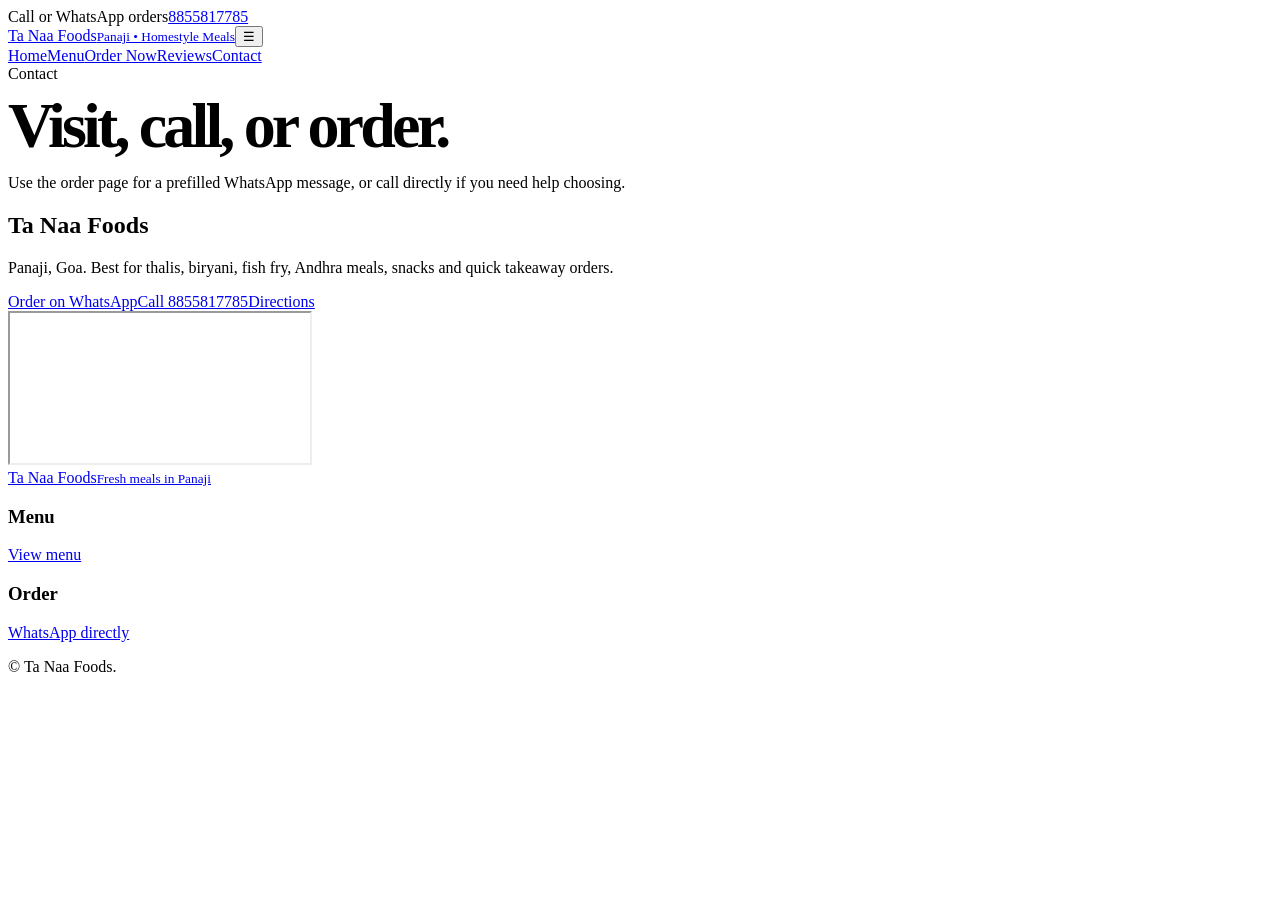
==== contact.html @ 79bd7299 "Add files via upload" ====
<!DOCTYPE html><html lang="en"><head><meta charset="UTF-8"><meta name="viewport" content="width=device-width, initial-scale=1.0"><title>Contact Ta Naa Foods Panaji | WhatsApp Orders & Location</title><meta name="description" content="Contact Ta Naa Foods Panaji for dine-in and takeaway orders. Call or WhatsApp 8855817785 and open directions on Google Maps."><meta name="theme-color" content="#b7e8a3"><link rel="icon" href="assets/img/favicon.svg" type="image/svg+xml"><link rel="preconnect" href="https://fonts.googleapis.com"><link rel="preconnect" href="https://fonts.gstatic.com" crossorigin><link href="https://fonts.googleapis.com/css2?family=Inter:wght@400;600;700;800;900&display=swap" rel="stylesheet"><link rel="stylesheet" href="assets/css/styles.css"></head><body><div class="topbar"><div class="container"><span>Call or WhatsApp orders</span><a href="tel:+918855817785">8855817785</a></div></div><nav class="navbar"><div class="container nav-inner"><a class="brand" href="index.html"><span class="logo-mark"></span><span>Ta Naa Foods<small>Panaji • Homestyle Meals</small></span></a><button class="nav-toggle" aria-label="Open menu">☰</button><div class="nav-links"><a href="index.html">Home</a><a href="menu.html">Menu</a><a href="order.html" class="nav-cta">Order Now</a><a href="reviews.html">Reviews</a><a class="active" href="contact.html">Contact</a></div></div></nav><main><section class="section"><div class="container"><div class="section-head reveal visible"><div><span class="section-kicker">Contact</span><h1 style="font-size:clamp(2.4rem,5vw,4.8rem);line-height:1;letter-spacing:-.06em;margin:.7rem 0">Visit, call, or order.</h1></div><p>Use the order page for a prefilled WhatsApp message, or call directly if you need help choosing.</p></div><div class="location-card reveal visible"><div class="location-info"><h2>Ta Naa Foods</h2><p>Panaji, Goa. Best for thalis, biryani, fish fry, Andhra meals, snacks and quick takeaway orders.</p><div class="hero-actions"><a class="btn primary" href="order.html">Order on WhatsApp</a><a class="btn secondary" href="tel:+918855817785">Call 8855817785</a><a class="btn secondary" href="https://maps.app.goo.gl/woMvUQoTHi4Z85hK6" target="_blank" rel="noopener">Directions</a></div></div><iframe class="map-frame" loading="lazy" referrerpolicy="no-referrer-when-downgrade" src="https://www.google.com/maps?q=Ta%20Naa%20Foods%20Panaji%20Goa&output=embed"></iframe></div></div></section></main><footer class="footer"><div class="container footer-grid"><div><a class="brand" href="index.html"><span class="logo-mark"></span><span>Ta Naa Foods<small>Fresh meals in Panaji</small></span></a></div><div><h3>Menu</h3><p><a href="menu.html">View menu</a></p></div><div><h3>Order</h3><p><a href="https://wa.me/918855817785">WhatsApp directly</a></p></div></div><div class="container footer-bottom">© <span data-year></span> Ta Naa Foods.</div></footer><script src="assets/js/main.js"></script></body></html>
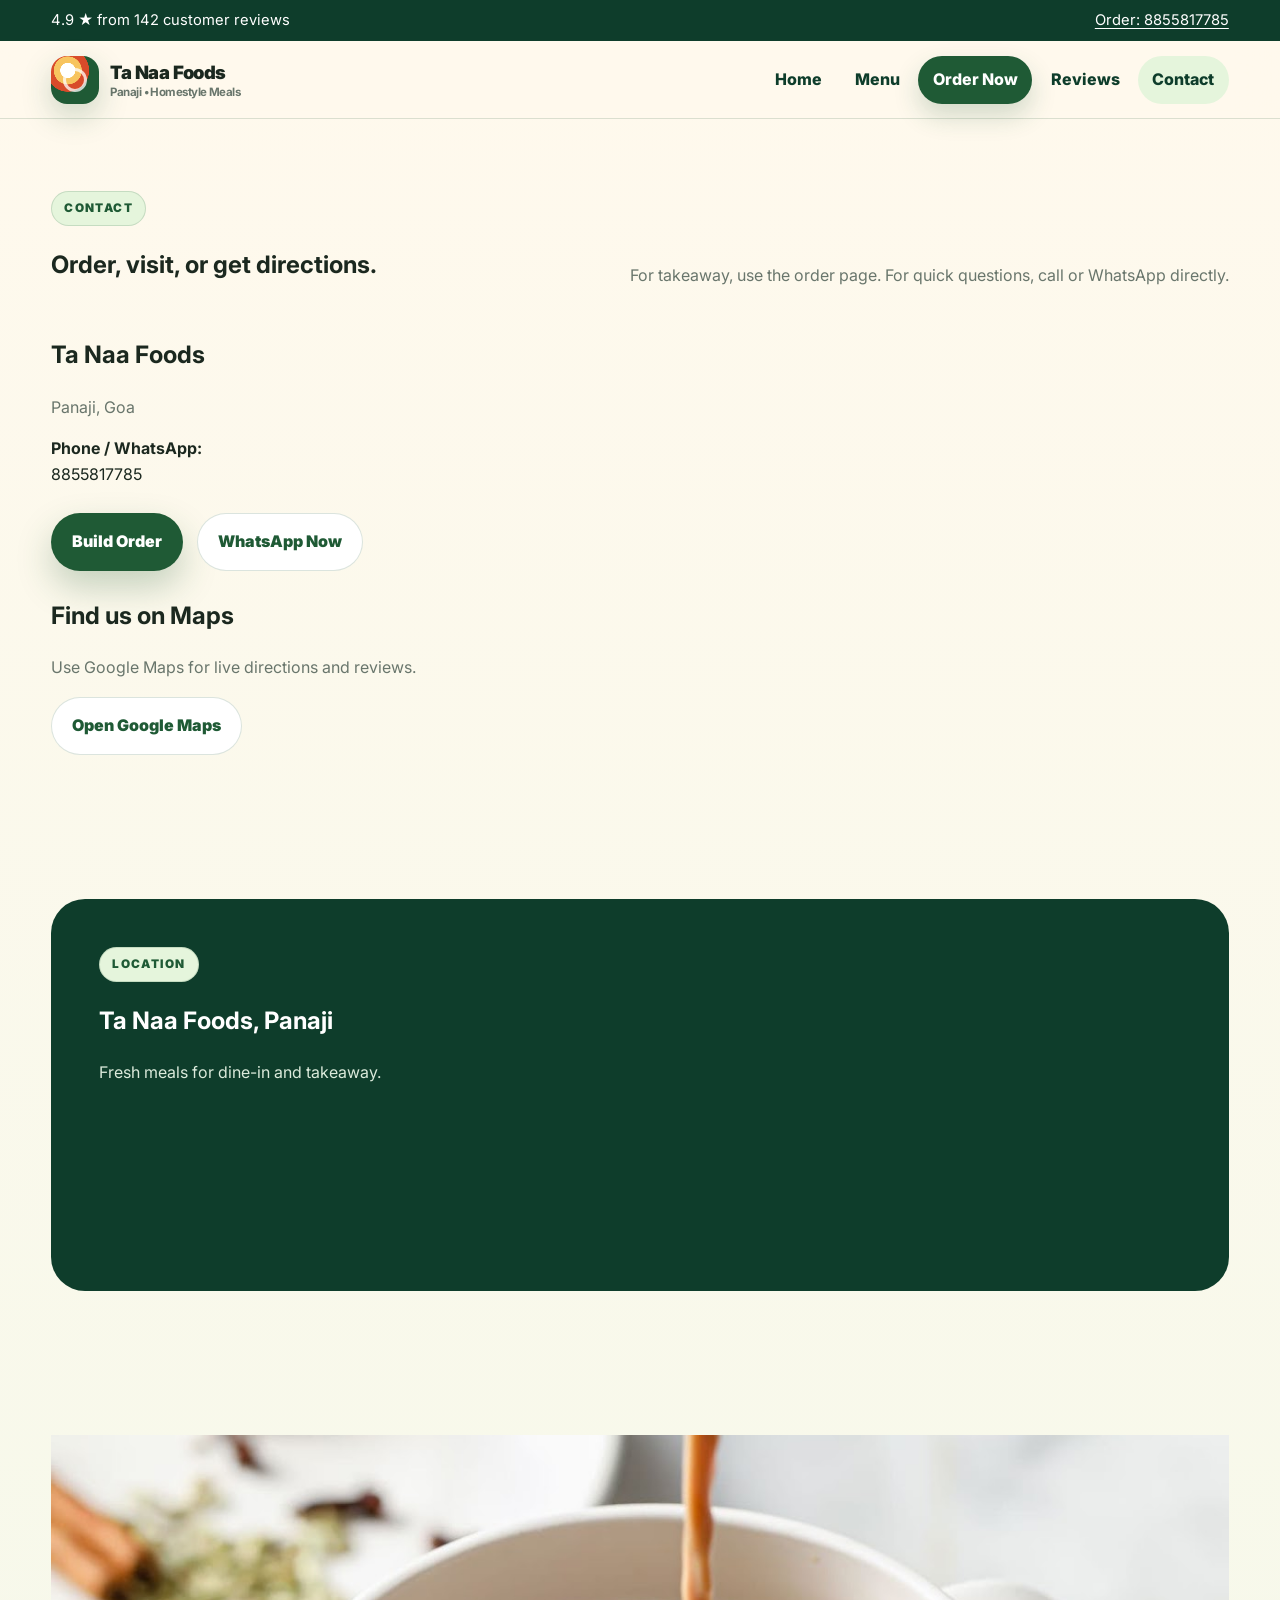
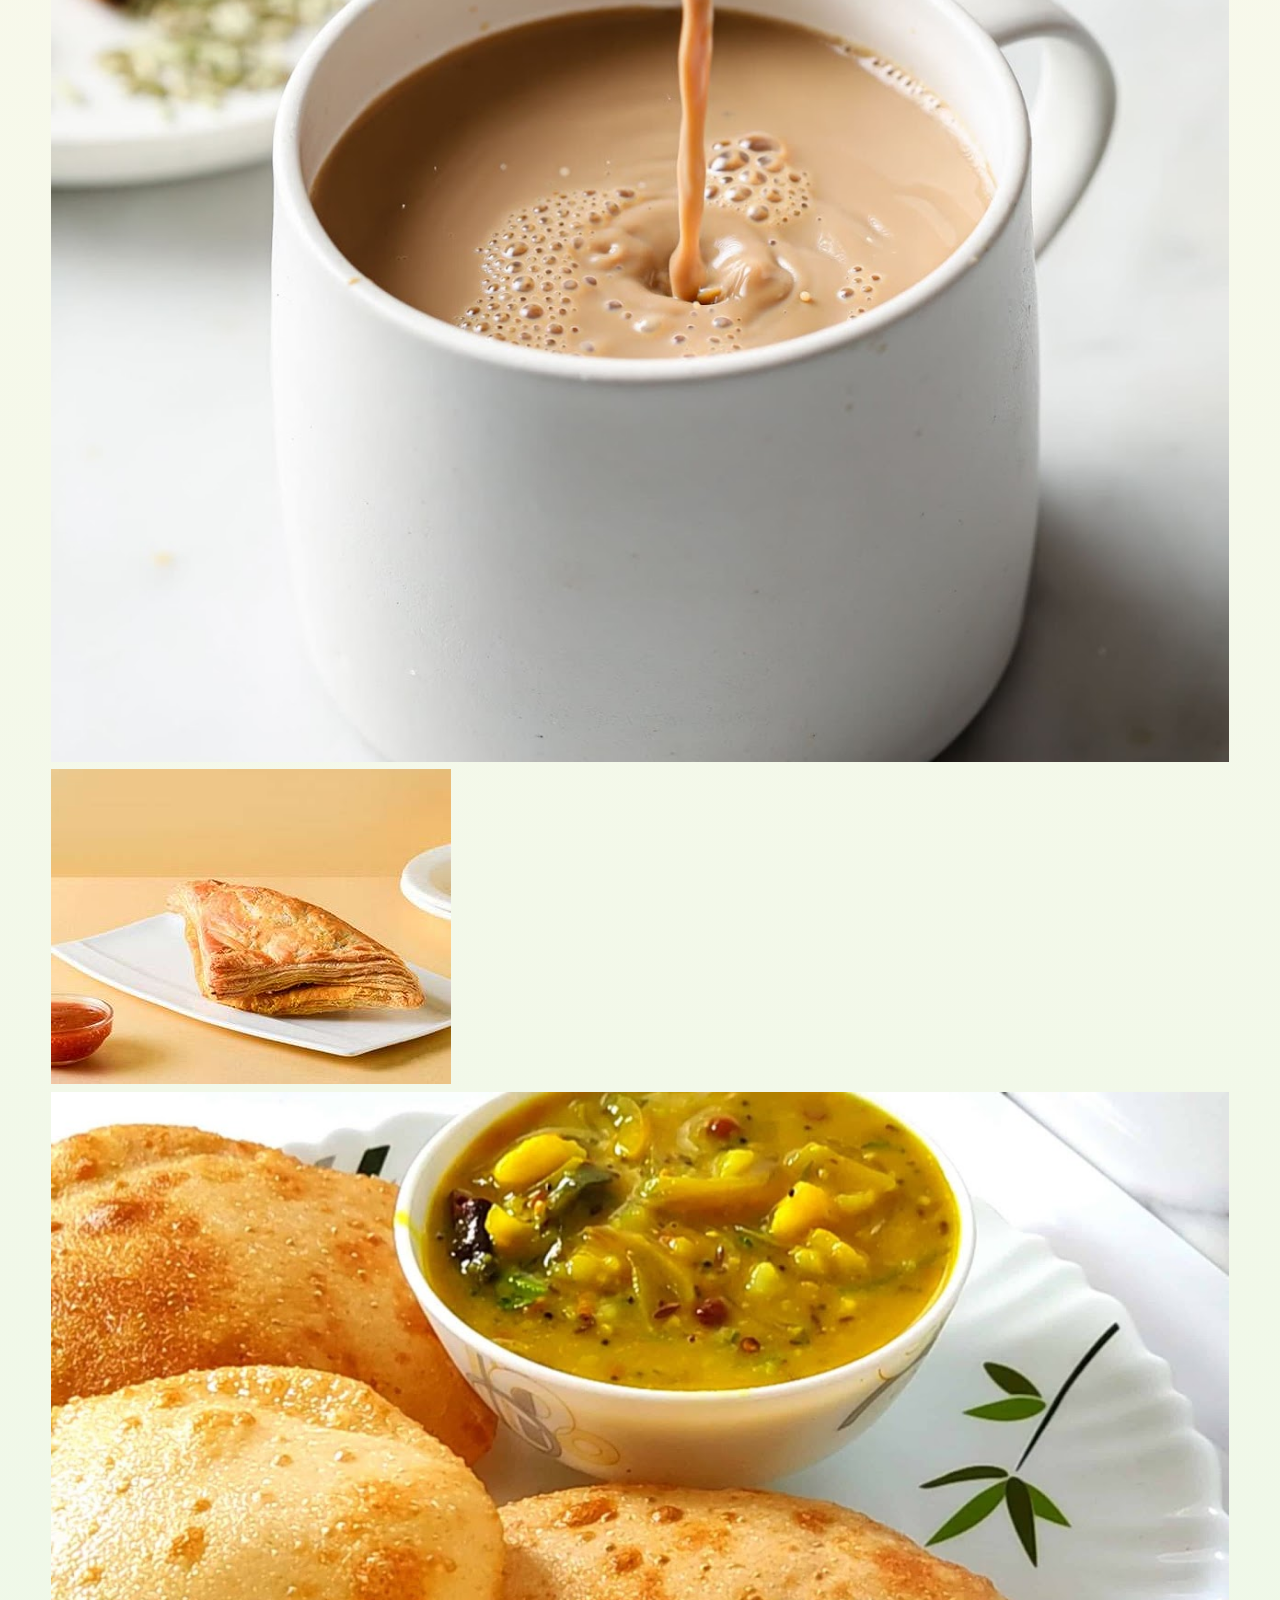
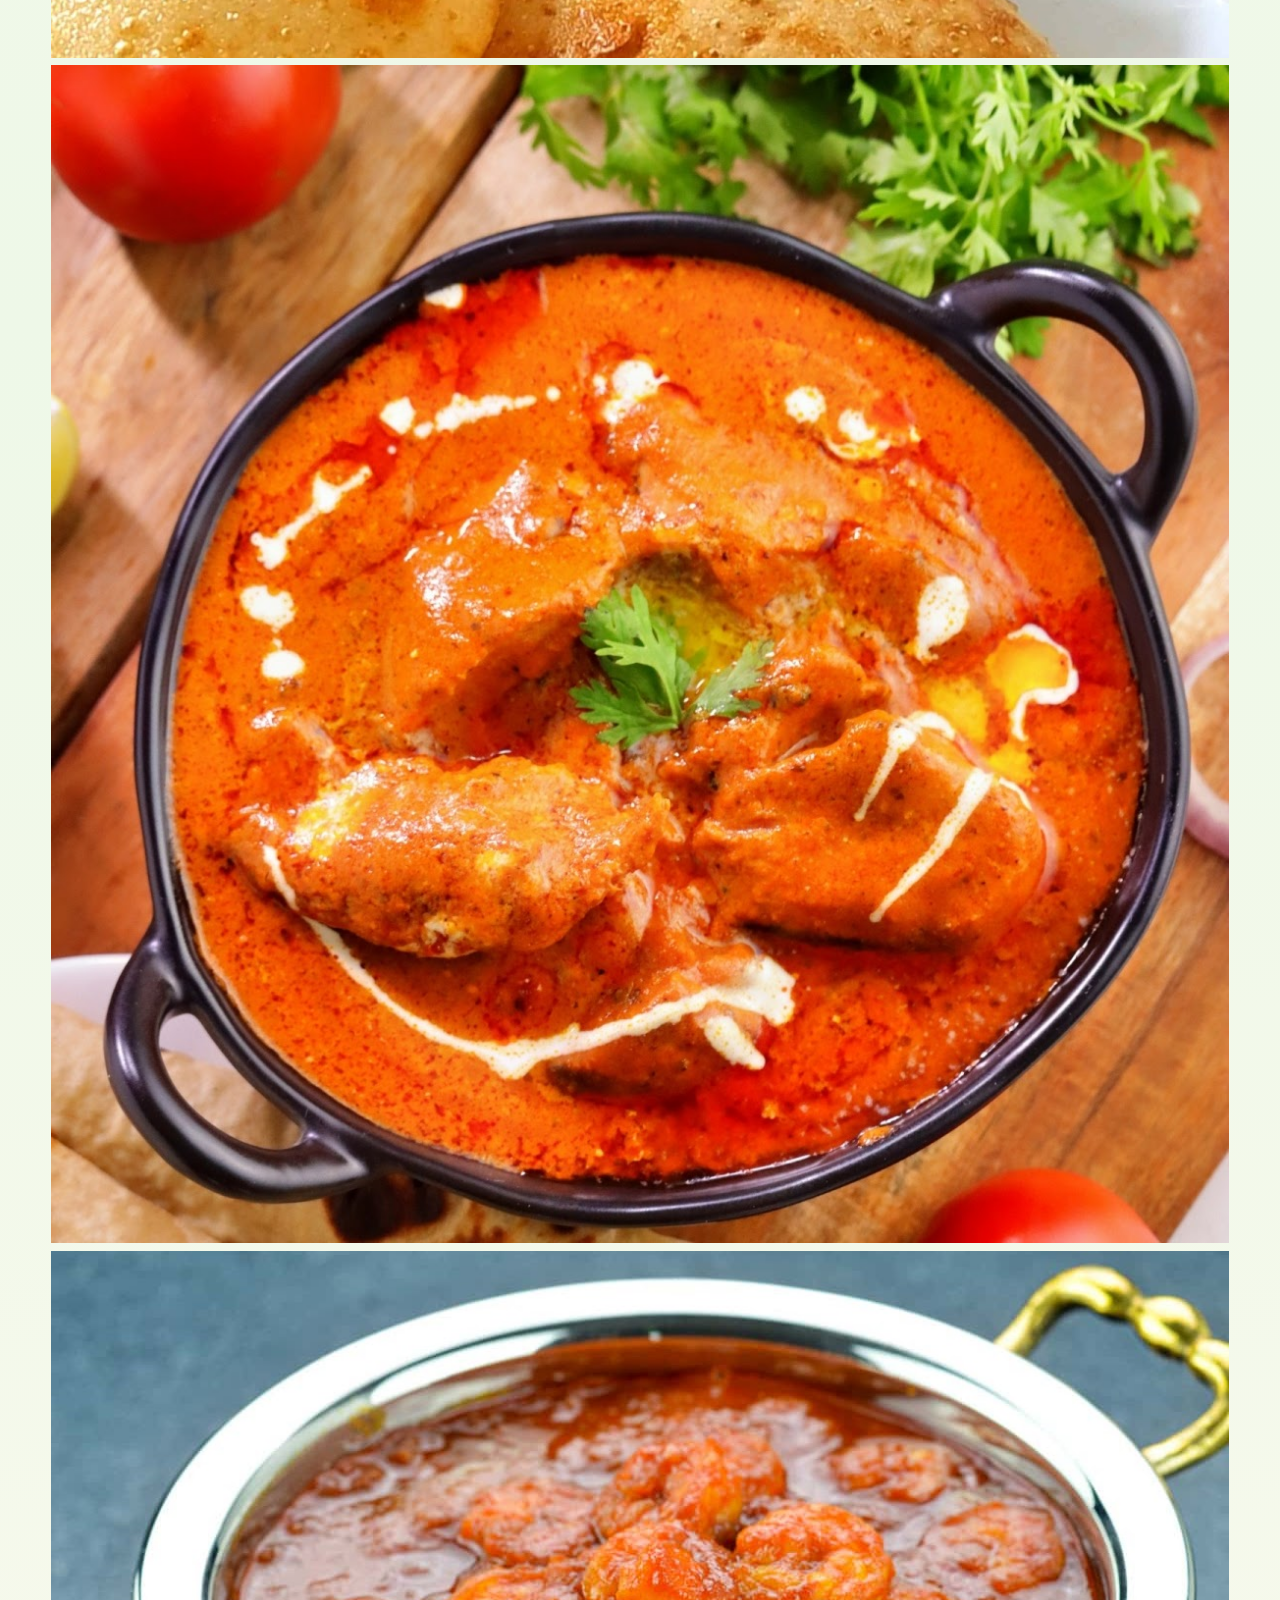
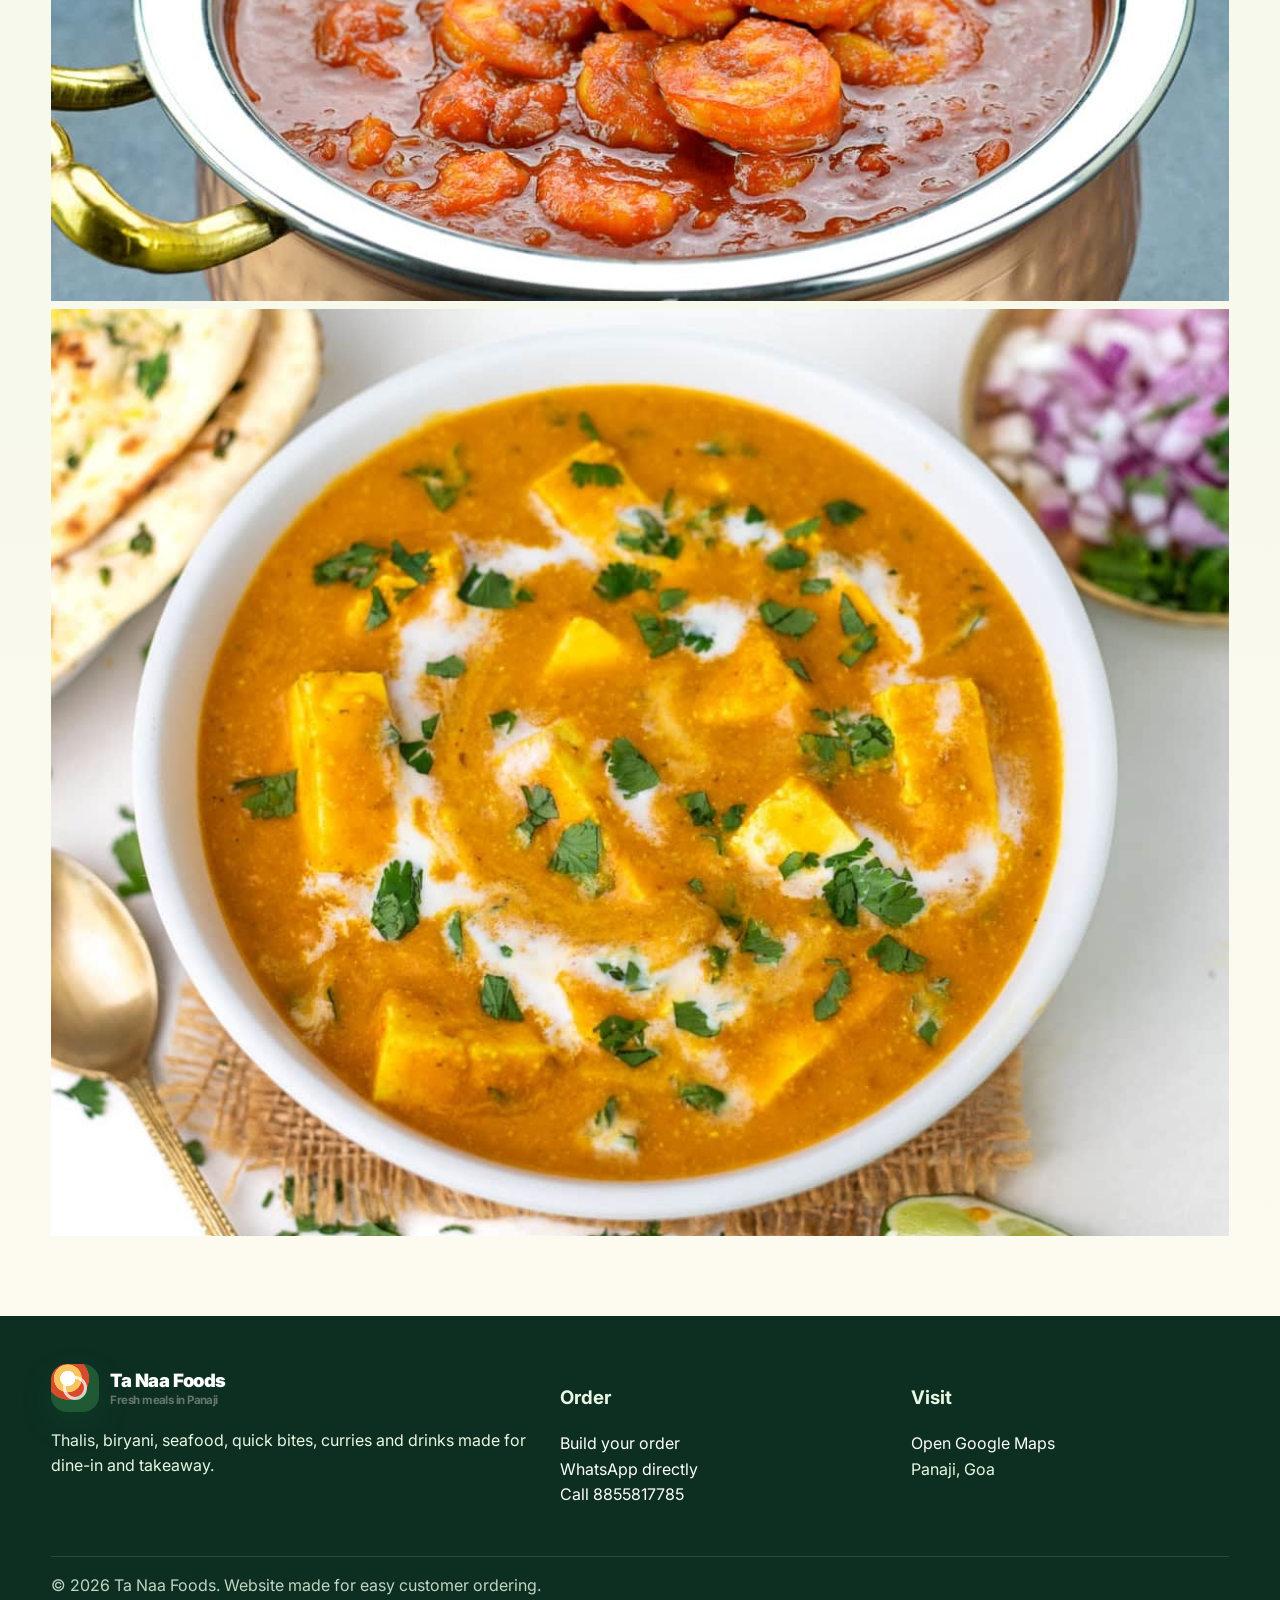
==== commit fd86d276: "Add files via upload" ====
--- a/contact.html
+++ b/contact.html
@@ -1 +1,2 @@
-<!DOCTYPE html><html lang="en"><head><meta charset="UTF-8"><meta name="viewport" content="width=device-width, initial-scale=1.0"><title>Contact Ta Naa Foods Panaji | WhatsApp Orders & Location</title><meta name="description" content="Contact Ta Naa Foods Panaji for dine-in and takeaway orders. Call or WhatsApp 8855817785 and open directions on Google Maps."><meta name="theme-color" content="#b7e8a3"><link rel="icon" href="assets/img/favicon.svg" type="image/svg+xml"><link rel="preconnect" href="https://fonts.googleapis.com"><link rel="preconnect" href="https://fonts.gstatic.com" crossorigin><link href="https://fonts.googleapis.com/css2?family=Inter:wght@400;600;700;800;900&display=swap" rel="stylesheet"><link rel="stylesheet" href="assets/css/styles.css"></head><body><div class="topbar"><div class="container"><span>Call or WhatsApp orders</span><a href="tel:+918855817785">8855817785</a></div></div><nav class="navbar"><div class="container nav-inner"><a class="brand" href="index.html"><span class="logo-mark"></span><span>Ta Naa Foods<small>Panaji • Homestyle Meals</small></span></a><button class="nav-toggle" aria-label="Open menu">☰</button><div class="nav-links"><a href="index.html">Home</a><a href="menu.html">Menu</a><a href="order.html" class="nav-cta">Order Now</a><a href="reviews.html">Reviews</a><a class="active" href="contact.html">Contact</a></div></div></nav><main><section class="section"><div class="container"><div class="section-head reveal visible"><div><span class="section-kicker">Contact</span><h1 style="font-size:clamp(2.4rem,5vw,4.8rem);line-height:1;letter-spacing:-.06em;margin:.7rem 0">Visit, call, or order.</h1></div><p>Use the order page for a prefilled WhatsApp message, or call directly if you need help choosing.</p></div><div class="location-card reveal visible"><div class="location-info"><h2>Ta Naa Foods</h2><p>Panaji, Goa. Best for thalis, biryani, fish fry, Andhra meals, snacks and quick takeaway orders.</p><div class="hero-actions"><a class="btn primary" href="order.html">Order on WhatsApp</a><a class="btn secondary" href="tel:+918855817785">Call 8855817785</a><a class="btn secondary" href="https://maps.app.goo.gl/woMvUQoTHi4Z85hK6" target="_blank" rel="noopener">Directions</a></div></div><iframe class="map-frame" loading="lazy" referrerpolicy="no-referrer-when-downgrade" src="https://www.google.com/maps?q=Ta%20Naa%20Foods%20Panaji%20Goa&output=embed"></iframe></div></div></section></main><footer class="footer"><div class="container footer-grid"><div><a class="brand" href="index.html"><span class="logo-mark"></span><span>Ta Naa Foods<small>Fresh meals in Panaji</small></span></a></div><div><h3>Menu</h3><p><a href="menu.html">View menu</a></p></div><div><h3>Order</h3><p><a href="https://wa.me/918855817785">WhatsApp directly</a></p></div></div><div class="container footer-bottom">© <span data-year></span> Ta Naa Foods.</div></footer><script src="assets/js/main.js"></script></body></html>
+<!DOCTYPE html><html lang="en"><head><meta charset="UTF-8"><meta name="viewport" content="width=device-width, initial-scale=1.0"><meta name="theme-color" content="#b9e7a4"><link rel="icon" href="assets/img/favicon.svg" type="image/svg+xml"><link rel="preconnect" href="https://fonts.googleapis.com"><link rel="preconnect" href="https://fonts.gstatic.com" crossorigin><link href="https://fonts.googleapis.com/css2?family=Inter:wght@400;600;700;800;900&display=swap" rel="stylesheet"><link rel="stylesheet" href="assets/css/styles.css"><title>Contact Ta Naa Foods Panaji | WhatsApp Orders & Directions</title><meta name="description" content="Contact Ta Naa Foods Panaji for dine-in and takeaway orders. Call or WhatsApp 8855817785 and get directions on Google Maps."></head><body><div class="topbar"><div class="container"><span>4.9 ★ from 142 customer reviews</span><a href="tel:+918855817785">Order: 8855817785</a></div></div>
+<nav class="navbar"><div class="container nav-inner"><a class="brand" href="index.html"><span class="logo-mark"></span><span>Ta Naa Foods<small>Panaji • Homestyle Meals</small></span></a><button class="nav-toggle" aria-label="Open menu">☰</button><div class="nav-links"><a data-nav="home" href="index.html">Home</a><a data-nav="menu" href="menu.html">Menu</a><a data-nav="order" href="order.html" class="nav-cta">Order Now <span data-cart-count></span></a><a data-nav="reviews" href="reviews.html">Reviews</a><a data-nav="contact" class="active" href="contact.html">Contact</a></div></div></nav><main><section class="section"><div class="container"><div class="section-head reveal visible"><div><span class="section-kicker">Contact</span><h1 class="page-title">Order, visit, or get <span>directions.</span></h1></div><p>For takeaway, use the order page. For quick questions, call or WhatsApp directly.</p></div><div class="contact-grid"><div class="contact-card"><h2>Ta Naa Foods</h2><p class="muted">Panaji, Goa</p><p><strong>Phone / WhatsApp:</strong><br><a href="tel:+918855817785">8855817785</a></p><div class="hero-actions"><a class="btn primary" href="order.html">Build Order</a><a class="btn secondary" href="https://wa.me/918855817785">WhatsApp Now</a></div></div><div class="contact-card"><h2>Find us on Maps</h2><p class="muted">Use Google Maps for live directions and reviews.</p><a class="btn secondary" href="https://maps.app.goo.gl/woMvUQoTHi4Z85hK6" target="_blank" rel="noopener">Open Google Maps</a></div></div></div></section><section class="section"><div class="container location-card reveal"><div class="location-info"><span class="section-kicker">Location</span><h2>Ta Naa Foods, Panaji</h2><p>Fresh meals for dine-in and takeaway.</p></div><iframe class="map-frame" loading="lazy" referrerpolicy="no-referrer-when-downgrade" src="https://www.google.com/maps?q=Ta%20Naa%20Foods%20Panaji%20Goa&output=embed"></iframe></div></section><section class="section"><div class="container"><div class="gallery-strip reveal"><img src="assets/img/tea.jpg" alt="Tea"><img src="assets/img/puff.jpg" alt="Puff"><img src="assets/img/puribhaji.jpg" alt="Poori bhaji"><img src="assets/img/butterchicken.jpg" alt="Butter chicken"><img src="assets/img/prawnscurry.jpg" alt="Prawns curry"><img src="assets/img/vegcreamdish.jpg" alt="Veg curry"></div></div></section></main><footer class="footer"><div class="container footer-grid"><div><a class="brand" href="index.html"><span class="logo-mark"></span><span>Ta Naa Foods<small>Fresh meals in Panaji</small></span></a><p>Thalis, biryani, seafood, quick bites, curries and drinks made for dine-in and takeaway.</p></div><div><h3>Order</h3><p><a href="order.html">Build your order</a><br><a href="https://wa.me/918855817785">WhatsApp directly</a><br><a href="tel:+918855817785">Call 8855817785</a></p></div><div><h3>Visit</h3><p><a href="https://maps.app.goo.gl/woMvUQoTHi4Z85hK6" target="_blank" rel="noopener">Open Google Maps</a><br>Panaji, Goa</p></div></div><div class="container footer-bottom">© <span data-year></span> Ta Naa Foods. Website made for easy customer ordering.</div></footer><script src="assets/js/main.js"></script></body></html>
--- a/assets/css/styles.css
+++ b/assets/css/styles.css
@@ -0,0 +1,19 @@
+:root{
+  --mint:#b7e8a3;
+  --mint-deep:#4d8c45;
+  --leaf:#1f5a35;
+  --leaf-2:#0e3d2b;
+  --cream:#fff9ed;
+  --warm:#f7c45f;
+  --chilli:#d84b2a;
+  --ink:#1b281f;
+  --muted:#69766c;
+  --card:#fffef8;
+  --line:rgba(31,90,53,.16);
+  --shadow:0 22px 55px rgba(31,90,53,.12);
+  --radius:26px;
+}
+*{box-sizing:border-box}
+html{scroll-behavior:smooth}
+body{margin:0;font-family:Inter,system-ui,-apple-system,Segoe UI,sans-serif;background:linear-gradient(180deg,var(--cream),#eef8e8 55%,#fffaf0);color:var(--ink);line-height:1.6;overflow-x:hidden}
+a{color:inherit;text-decoration:none}img{max-width:100%}button,input,textarea,select{font:inherit}.container{width:min(1180px,92vw);margin:auto}.topbar{background:var(--leaf-2);color:#fff;font-size:.92rem;padding:.55rem 0}.topbar .container{display:flex;justify-content:space-between;gap:1rem;flex-wrap:wrap}.topbar a{text-decoration:underline;text-underline-offset:3px}.navbar{position:sticky;top:0;z-index:20;background:rgba(255,249,237,.9);backdrop-filter:blur(18px);border-bottom:1px solid var(--line)}.nav-inner{display:flex;align-items:center;justify-content:space-between;padding:.9rem 0}.brand{display:flex;align-items:center;gap:.7rem;font-weight:900}.logo-mark{width:48px;height:48px;border-radius:16px;background:radial-gradient(circle at 35% 30%,#fff 0 16%,var(--warm) 17% 30%,var(--chilli) 31% 46%,var(--leaf) 47% 100%);box-shadow:0 12px 30px rgba(31,90,53,.22);position:relative}.logo-mark:after{content:'';position:absolute;inset:12px;border-radius:50%;border:3px solid rgba(255,255,255,.75)}.brand span{display:block;font-size:1.15rem;letter-spacing:-.03em}.brand small{display:block;font-weight:700;color:var(--muted);font-size:.72rem;margin-top:-.25rem}.nav-links{display:flex;align-items:center;gap:.25rem}.nav-links a{font-weight:800;color:var(--leaf-2);padding:.7rem .9rem;border-radius:999px}.nav-links a:hover,.nav-links a.active{background:#e5f5dc}.nav-cta{background:var(--leaf)!important;color:white!important;box-shadow:0 12px 26px rgba(31,90,53,.2)}.nav-toggle{display:none;border:0;background:var(--leaf);color:#fff;border-radius:14px;padding:.65rem .85rem}.hero{position:relative;padding:5.5rem 0 3.5rem;isolation:isolate}.hero:before{content:'';position:absolute;inset:-120px -10vw auto auto;width:48vw;height:48vw;background:radial-gradient(circle,rgba(247,196,95,.35),transparent 62%);z-index:-1}.hero-grid{display:grid;grid-template-columns:1.1fr .9fr;gap:3rem;align-items:center}.eyebrow,.section-kicker{display:inline-flex;gap:.45rem;align-items:center;text-transform:uppercase;letter-spacing:.12em;font-size:.74rem;font-weight:900;color:var(--leaf);background:#e5f5dc;border:1px solid var(--line);padding:.45rem .75rem;border-radius:999px}.hero h1{font-size:clamp(2.7rem,6.4vw,6rem);line-height:.92;margin:1rem 0;letter-spacing:-.075em}.hero h1 span{color:var(--chilli)}.lead{font-size:1.18rem;color:#465346;max-width:690px}.hero-actions{display:flex;gap:.85rem;flex-wrap:wrap;margin:1.6rem 0}.btn{display:inline-flex;align-items:center;justify-content:center;gap:.5rem;border-radius:999px;padding:.95rem 1.25rem;font-weight:900;border:1px solid var(--line);transition:.25s ease}.btn.primary{background:var(--leaf);color:#fff;box-shadow:0 16px 35px rgba(31,90,53,.25)}.btn.secondary{background:#fff;color:var(--leaf)}.btn:hover{transform:translateY(-2px)}.hero-points{display:grid;grid-template-columns:repeat(3,1fr);gap:.8rem;margin-top:1.5rem}.point{background:rgba(255,255,255,.72);border:1px solid var(--line);padding:1rem;border-radius:20px}.point strong{font-size:1.5rem;color:var(--leaf);display:block}.hero-card{background:linear-gradient(145deg,#fffef8,#eaf7e2);border:1px solid var(--line);border-radius:36px;padding:1.2rem;box-shadow:var(--shadow);position:relative;overflow:hidden}.hero-card:before{content:'';position:absolute;right:-80px;top:-80px;width:220px;height:220px;border-radius:50%;background:rgba(216,75,42,.12)}.plate{min-height:430px;border-radius:28px;background:radial-gradient(circle at 52% 45%,#fff 0 20%,#f4d587 21% 30%,#ce5935 31% 39%,#fff 40% 45%,#6aaa58 46% 58%,#214c32 59% 100%);display:grid;place-items:center;position:relative;overflow:hidden}.plate:before,.plate:after{content:'';position:absolute;border-radius:50%;background:rgba(255,255,255,.72)}.plate:before{width:150px;height:150px;left:28px;bottom:30px}.plate:after{width:92px;height:92px;right:45px;top:70px}.plate-content{position:relative;z-index:1;background:rgba(255,255,255,.84);backdrop-filter:blur(10px);border:1px solid rgba(255,255,255,.75);border-radius:28px;padding:1.3rem;max-width:300px;text-align:center}.plate-content h2{margin:.3rem 0;font-size:2rem;line-height:1}.rating{display:inline-flex;align-items:center;gap:.35rem;background:#fff7dc;border-radius:999px;padding:.45rem .7rem;font-weight:900;color:#775000}.floating-card{position:absolute;left:1rem;right:1rem;bottom:1rem;background:#fff;border:1px solid var(--line);border-radius:24px;padding:1rem;display:flex;align-items:center;justify-content:space-between;gap:1rem;box-shadow:0 18px 38px rgba(31,90,53,.15)}.section{padding:4.5rem 0}.section-head{display:flex;justify-content:space-between;gap:2rem;align-items:end;margin-bottom:2rem}.section-head h2{font-size:clamp(2rem,4vw,3.6rem);letter-spacing:-.055em;line-height:1;margin:.7rem 0 0}.section-head p{max-width:620px;color:var(--muted)}.feature-grid{display:grid;grid-template-columns:repeat(4,1fr);gap:1rem}.feature{background:var(--card);border:1px solid var(--line);border-radius:var(--radius);padding:1.35rem;box-shadow:0 18px 38px rgba(31,90,53,.08)}.feature .icon{font-size:2rem}.feature h3{margin:.65rem 0 .35rem}.feature p{color:var(--muted);margin:0}.popular-grid{display:grid;grid-template-columns:repeat(3,1fr);gap:1rem}.popular{border-radius:30px;padding:1.3rem;background:linear-gradient(160deg,#fff,#eaf7e2);border:1px solid var(--line);min-height:230px;display:flex;flex-direction:column;justify-content:space-between;position:relative;overflow:hidden}.popular:after{content:'';position:absolute;right:-42px;bottom:-42px;width:140px;height:140px;border-radius:50%;background:rgba(216,75,42,.12)}.popular h3{font-size:1.5rem;margin:.3rem 0}.popular p{color:var(--muted)}.popular strong{font-size:1.35rem;color:var(--leaf)}.menu-tools{display:grid;grid-template-columns:1fr auto;gap:1rem;align-items:center;margin-bottom:1.4rem}.searchbox{width:100%;border:1px solid var(--line);border-radius:999px;padding:1rem 1.15rem;background:#fff;outline:none}.toggle-label{display:flex;align-items:center;gap:.5rem;background:#fff;border:1px solid var(--line);border-radius:999px;padding:.85rem 1rem;font-weight:800;white-space:nowrap}.chips{display:flex;gap:.65rem;overflow:auto;padding:.3rem 0 1rem;margin-bottom:1rem}.chip{border:1px solid var(--line);background:#fff;color:var(--leaf-2);border-radius:999px;padding:.72rem 1rem;font-weight:900;white-space:nowrap;cursor:pointer}.chip.active{background:var(--leaf);color:#fff}.menu-category{margin-bottom:2.4rem;scroll-margin-top:110px}.category-head{display:flex;align-items:end;justify-content:space-between;gap:1rem;margin-bottom:1rem}.category-head p{color:var(--muted);margin:0;max-width:560px}.dish-grid{display:grid;grid-template-columns:repeat(2,1fr);gap:.85rem}.dish-card,.order-dish{background:#fff;border:1px solid var(--line);border-radius:22px;padding:1rem 1.05rem;display:flex;justify-content:space-between;gap:1rem;box-shadow:0 12px 28px rgba(31,90,53,.06)}.dish-top{display:flex;gap:.55rem;align-items:center}.dish-card h3,.order-dish h3{margin:0;font-size:1rem}.dish-card p,.order-dish p{margin:.25rem 0 0;color:var(--muted);font-size:.92rem}.dish-card strong,.order-dish strong{color:var(--leaf);white-space:nowrap}.food-mark{width:14px;height:14px;border:1px solid currentColor;display:inline-flex;align-items:center;justify-content:center;flex:0 0 auto}.food-mark:after{content:'';width:6px;height:6px;border-radius:50%;background:currentColor}.food-mark.veg{color:#2b8d36}.food-mark.nonveg{color:#c73a28}.reviews-grid{display:grid;grid-template-columns:repeat(4,1fr);gap:1rem}.review{background:#fff;border:1px solid var(--line);border-radius:24px;padding:1.1rem;box-shadow:0 12px 30px rgba(31,90,53,.07)}.review .stars{color:#cc8500;letter-spacing:.08em}.review p{color:#4b594c}.review small{font-weight:900;color:var(--leaf)}.location-card{display:grid;grid-template-columns:1fr 1fr;gap:1rem;background:var(--leaf-2);color:#fff;border-radius:34px;padding:1rem;overflow:hidden}.location-info{padding:2rem}.location-info p{color:#dbeadb}.map-frame{min-height:360px;border:0;border-radius:26px;width:100%;filter:saturate(.9)}.footer{background:#0c2f22;color:#eaf7e2;padding:3rem 0 1.2rem}.footer-grid{display:grid;grid-template-columns:1.5fr 1fr 1fr;gap:2rem}.footer a{color:#fff}.footer-bottom{border-top:1px solid rgba(255,255,255,.12);margin-top:2rem;padding-top:1rem;color:#c3d4c3}.order-layout{display:grid;grid-template-columns:minmax(0,1fr) 380px;gap:1.2rem;align-items:start}.order-category{background:rgba(255,255,255,.6);border:1px solid var(--line);border-radius:28px;padding:1rem;margin-bottom:1rem}.order-category h2{margin:.2rem 0}.order-category>p{color:var(--muted);margin-top:0}.order-list{display:grid;gap:.7rem}.qty-control{display:flex;align-items:center;gap:.55rem;align-self:center}.qty-control button{width:36px;height:36px;border-radius:50%;border:0;background:var(--leaf);color:#fff;font-weight:900;cursor:pointer}.qty-control span{min-width:24px;text-align:center;font-weight:900}.cart-panel{position:sticky;top:92px;background:#fff;border:1px solid var(--line);border-radius:30px;padding:1rem;box-shadow:var(--shadow)}.cart-panel h2{margin:.2rem 0 1rem}.cart-row{display:flex;justify-content:space-between;gap:1rem;border-bottom:1px dashed var(--line);padding:.65rem 0}.cart-total{display:flex;justify-content:space-between;font-size:1.25rem;font-weight:900;margin:1rem 0}.form-grid{display:grid;gap:.8rem}.field label{display:block;font-size:.82rem;font-weight:900;color:var(--leaf);margin-bottom:.3rem}.field input,.field select,.field textarea{width:100%;border:1px solid var(--line);border-radius:16px;padding:.85rem;background:#fffef8;outline:none}.preview{white-space:pre-wrap;background:#f3f8ed;border:1px solid var(--line);border-radius:18px;padding:.85rem;font-size:.88rem;color:#3d4f40}.empty-state{background:#fff;border:1px solid var(--line);border-radius:22px;padding:2rem;text-align:center;color:var(--muted)}.muted{color:var(--muted)}.reveal{opacity:0;transform:translateY(20px);transition:.65s ease}.reveal.visible{opacity:1;transform:none}@media(max-width:900px){.nav-toggle{display:block}.nav-links{position:absolute;left:4vw;right:4vw;top:78px;background:#fff;border:1px solid var(--line);border-radius:24px;padding:.7rem;display:none;flex-direction:column;box-shadow:var(--shadow)}.nav-links.open{display:flex}.nav-links a{width:100%;text-align:center}.hero-grid,.location-card,.order-layout{grid-template-columns:1fr}.hero{padding:3.2rem 0}.hero-points,.feature-grid,.popular-grid,.reviews-grid,.dish-grid{grid-template-columns:1fr}.section-head,.category-head{display:block}.menu-tools{grid-template-columns:1fr}.cart-panel{position:static}.footer-grid{grid-template-columns:1fr}.topbar .container{justify-content:center;text-align:center}.plate{min-height:330px}.floating-card{position:relative;margin-top:1rem;left:auto;right:auto;bottom:auto}.order-dish{align-items:start}.hero h1{letter-spacing:-.05em}}
